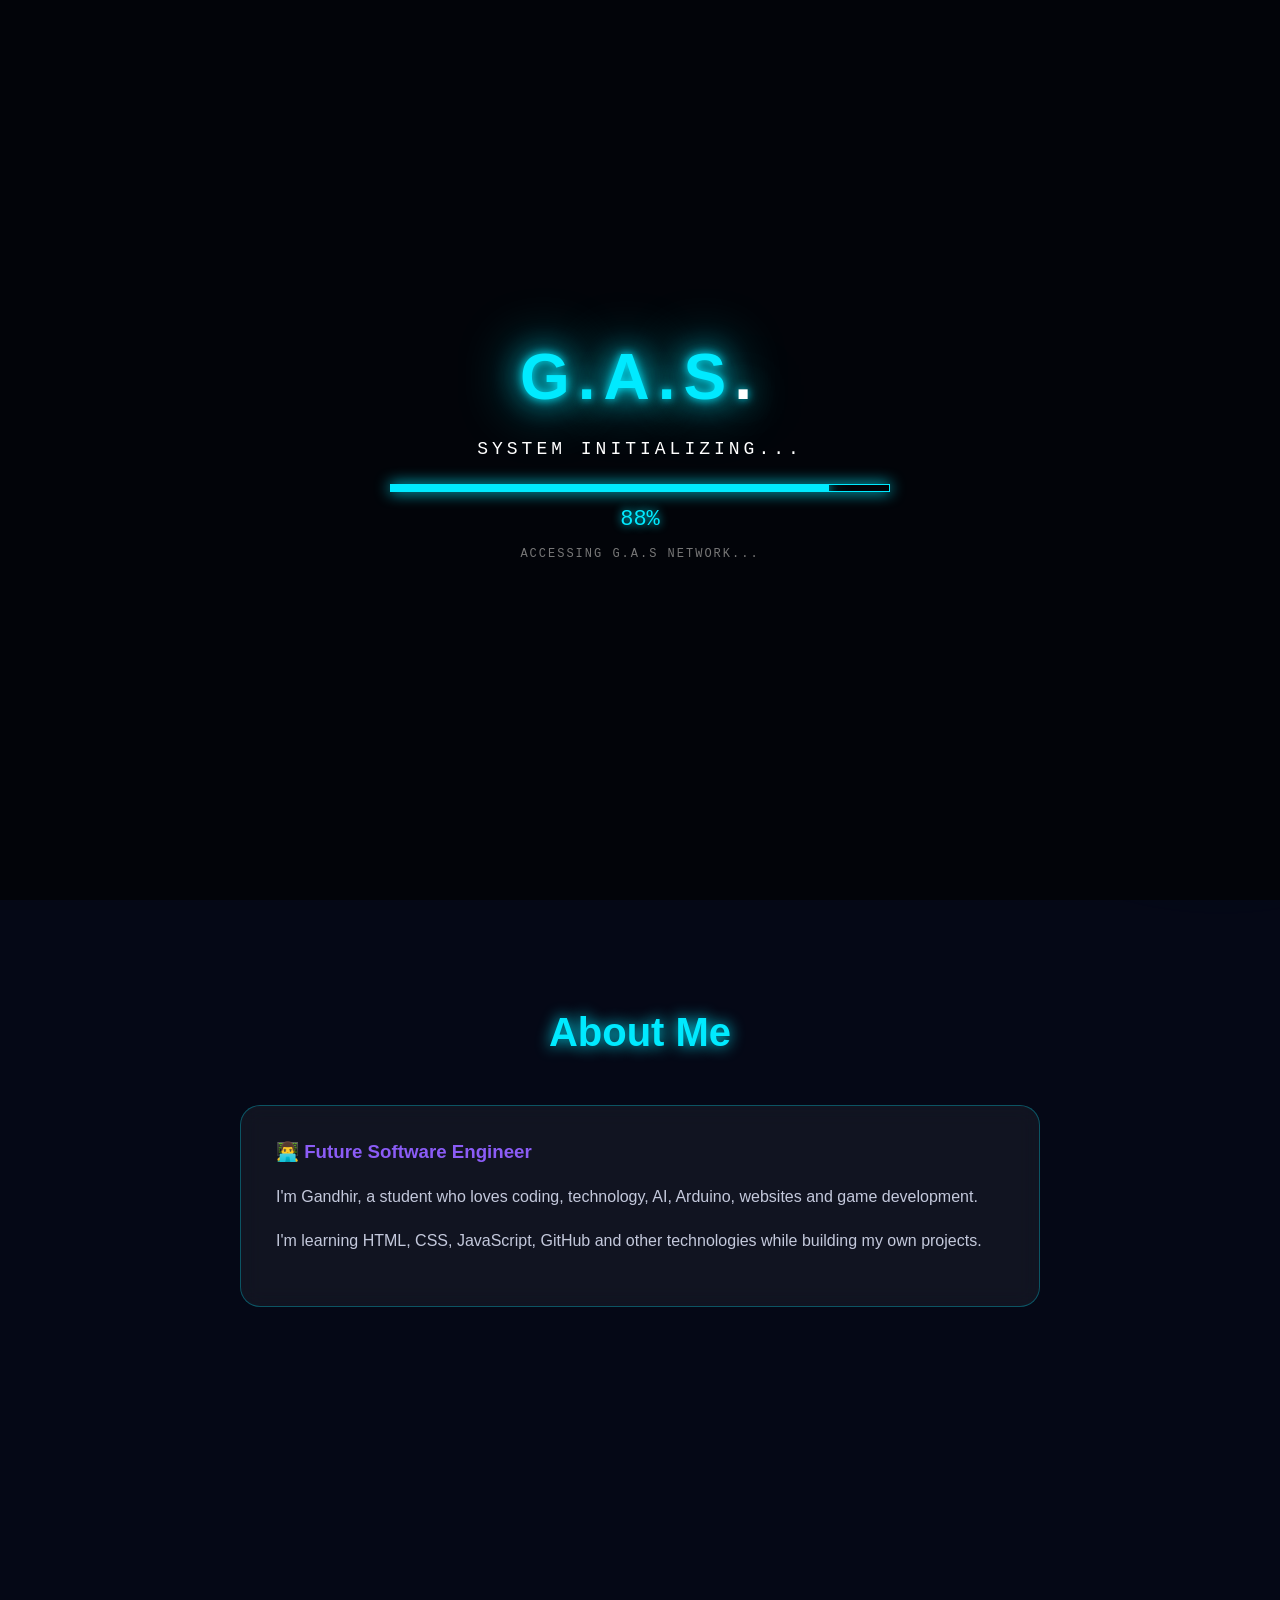
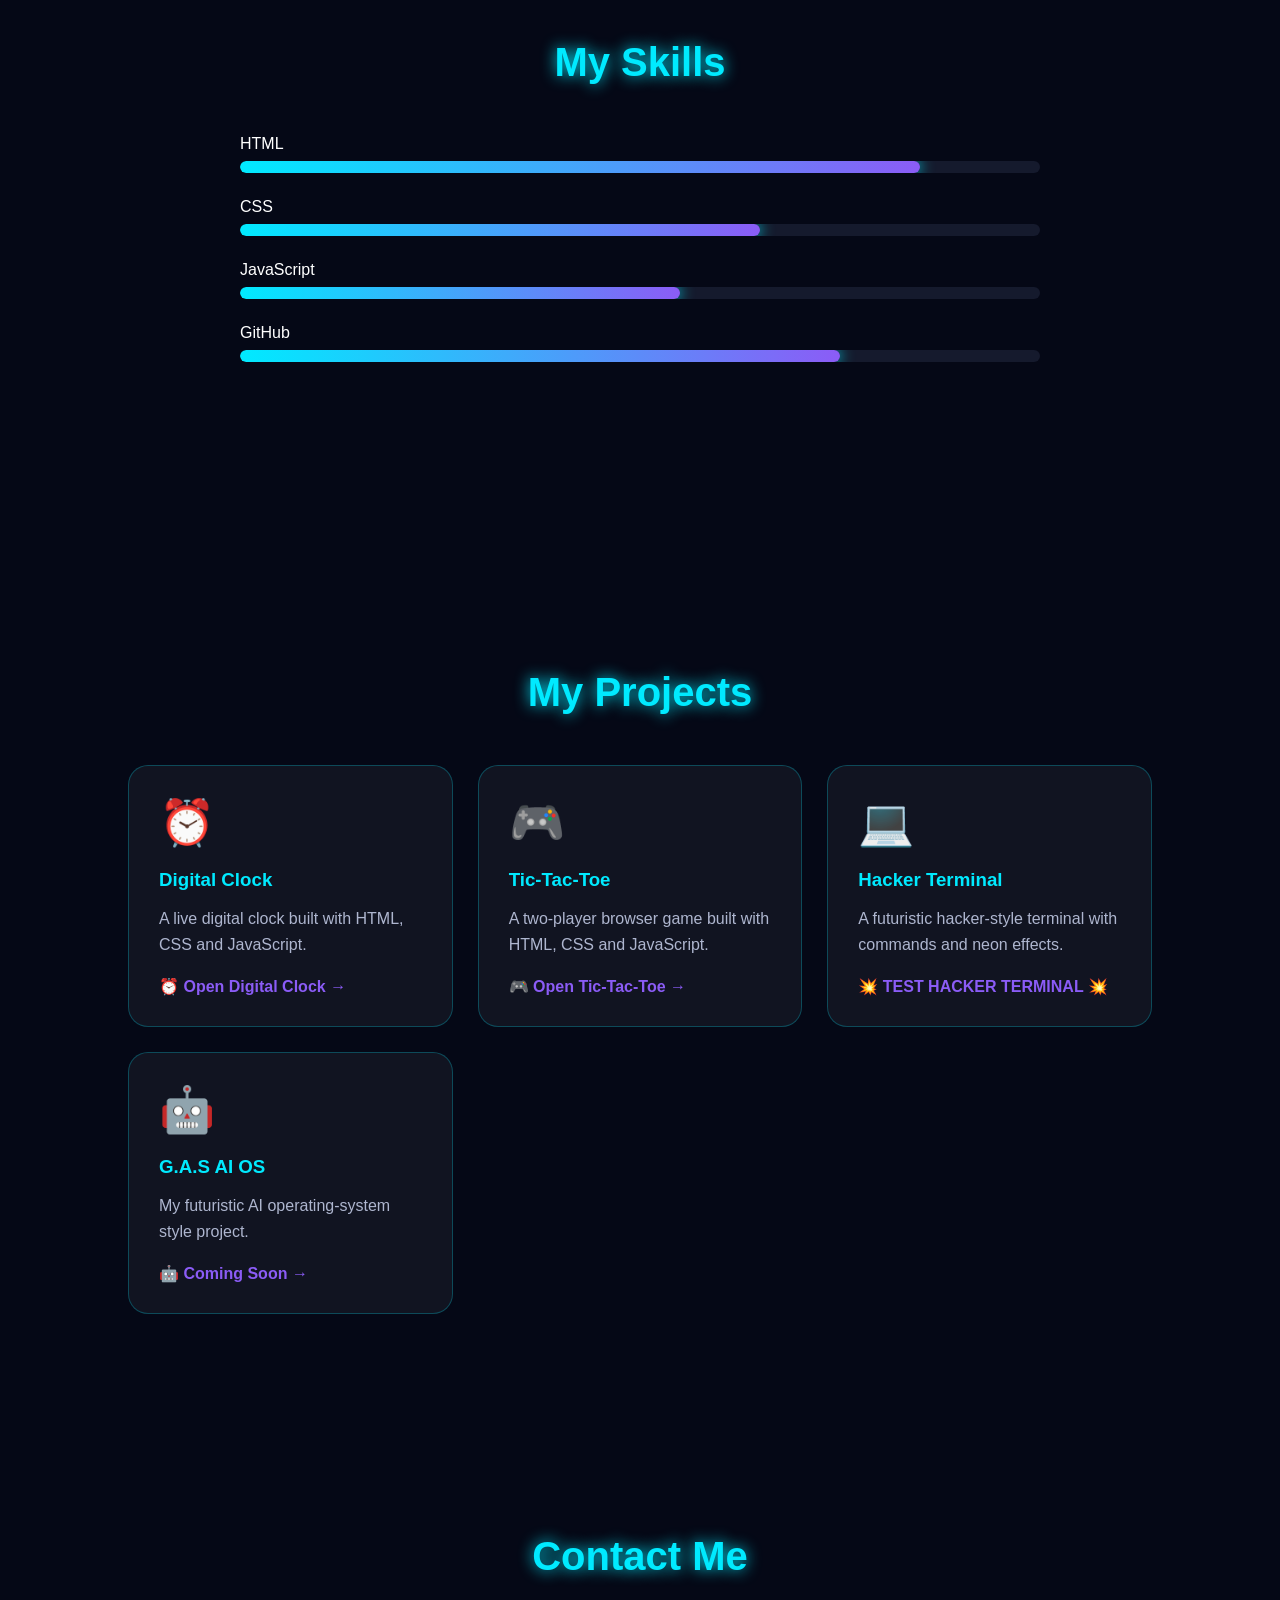
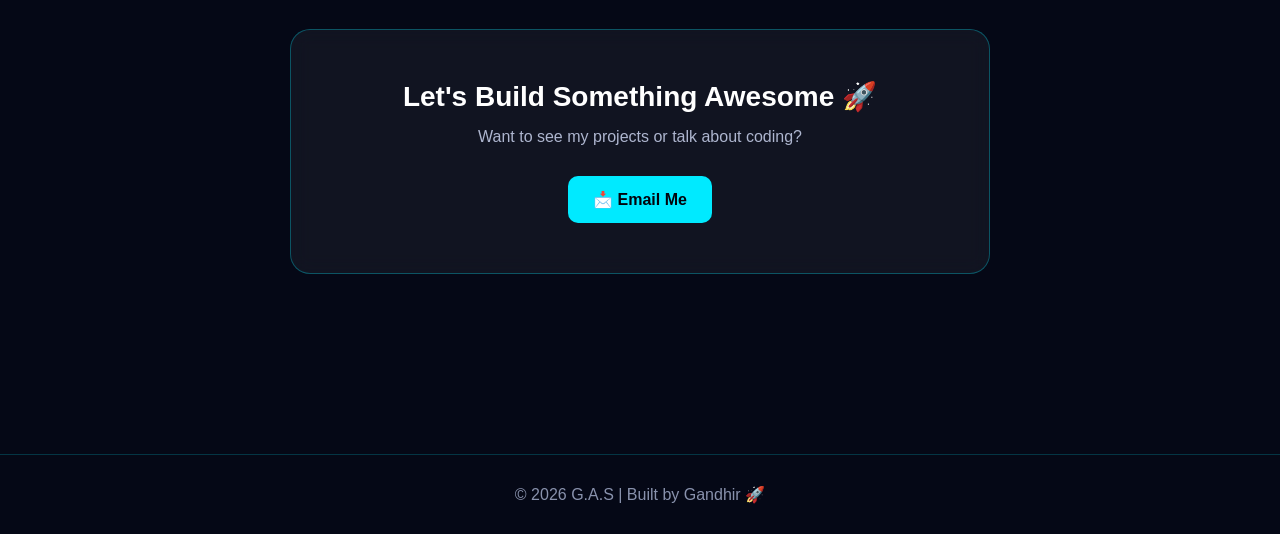
==== index.html @ de986f2d "Add files via upload" ====
<!DOCTYPE html>
<html lang="en">

<head>
    <meta charset="UTF-8">
    <meta name="viewport" content="width=device-width, initial-scale=1.0">

    <title>G.A.S | Gandhir's Portfolio</title>

    <link rel="stylesheet" href="style.css">
</head>

<body>


    <!-- G.A.S LOADING SCREEN -->
    <div id="loading-screen">

        <div class="loader-content">

            <div class="loader-logo">
                G.A.S<span>.</span>
            </div>

            <div class="loader-text">
                SYSTEM INITIALIZING...
            </div>

            <div class="loader-bar">
                <div id="loader-progress"></div>
            </div>

            <div id="loader-percent">
                0%
            </div>

            <div class="loader-status">
                ACCESSING G.A.S NETWORK...
            </div>

        </div>

    </div>


    <!-- YOUR EXISTING PORTFOLIO CONTINUES HERE -->

    <canvas id="particles"></canvas>
    <!-- =========================
         BACKGROUND
    ========================== -->

    <canvas id="particles"></canvas>

    <div id="cursorGlow"></div>


    <!-- =========================
         NAVBAR
    ========================== -->

    <nav>

        <div class="logo">
            G.A.S<span>.</span>
        </div>

        <div class="nav-links">

            <a href="#home">Home</a>

            <a href="#about">About</a>

            <a href="#skills">Skills</a>

            <a href="#projects">Projects</a>

            <a href="#contact">Contact</a>

        </div>

    </nav>


    <!-- =========================
         HOME
    ========================== -->

    <section id="home" class="hero reveal">

        <div class="hero-text">

            <p class="small-text">
                WELCOME TO MY PORTFOLIO
            </p>

            <h1>
                Hi, I'm <span>Gandhir</span> 👋
            </h1>

            <h2 id="typing">
                Future Software Engineer
            </h2>

            <p>
                I love building websites, games,
                AI projects, Arduino projects and
                cool technology.
            </p>

            <div class="buttons">

                <a href="#projects" class="btn">
                    🚀 View Projects
                </a>

                <a href="#contact" class="btn secondary">
                    📩 Contact Me
                </a>

            </div>

        </div>


        <div class="profile-container">

            <div class="glow"></div>

            <img
                src="profile.png"
                alt="Gandhir"
                class="profile"
            >

        </div>

    </section>


    <!-- =========================
         ABOUT
    ========================== -->

    <section id="about" class="reveal">

        <h2 class="section-title">
            About Me
        </h2>

        <div class="about-card">

            <h3>
                👨‍💻 Future Software Engineer
            </h3>

            <p>
                I'm Gandhir, a student who loves
                coding, technology, AI, Arduino,
                websites and game development.
            </p>

            <p>
                I'm learning HTML, CSS, JavaScript,
                GitHub and other technologies while
                building my own projects.
            </p>

        </div>

    </section>


    <!-- =========================
         SKILLS
    ========================== -->

    <section id="skills" class="reveal">

        <h2 class="section-title">
            My Skills
        </h2>

        <div class="skills-container">

            <div class="skill">

                <span>HTML</span>

                <div class="bar">
                    <div class="progress html"></div>
                </div>

            </div>


            <div class="skill">

                <span>CSS</span>

                <div class="bar">
                    <div class="progress css"></div>
                </div>

            </div>


            <div class="skill">

                <span>JavaScript</span>

                <div class="bar">
                    <div class="progress js"></div>
                </div>

            </div>


            <div class="skill">

                <span>GitHub</span>

                <div class="bar">
                    <div class="progress github"></div>
                </div>

            </div>

        </div>

    </section>


    <!-- =========================
         PROJECTS
    ========================== -->

    <section id="projects" class="reveal">

        <h2 class="section-title">
            My Projects
        </h2>


        <div class="projects-container">


            <!-- =====================
                 DIGITAL CLOCK
            ====================== -->

            <div class="project-card">

                <div class="project-icon">
                    ⏰
                </div>

                <h3>
                    Digital Clock
                </h3>

                <p>
                    A live digital clock built with
                    HTML, CSS and JavaScript.
                </p>

                <a
                    href="http://127.0.0.1:5500/Digital-Clock/index.html"
                    target="_blank"
                    rel="noopener noreferrer"
                    class="project-btn"
                >
                    ⏰ Open Digital Clock →
                </a>

            </div>


            <!-- =====================
                 TIC TAC TOE
            ====================== -->

            <div class="project-card">

                <div class="project-icon">
                    🎮
                </div>

                <h3>
                    Tic-Tac-Toe
                </h3>

                <p>
                    A two-player browser game built
                    with HTML, CSS and JavaScript.
                </p>

                <a
                    href="http://127.0.0.1:5500/Tic-Tac-Toe/index.html"
                    target="_blank"
                    rel="noopener noreferrer"
                    class="project-btn"
                >
                    🎮 Open Tic-Tac-Toe →
                </a>

            </div>


            <!-- =====================
                 HACKER TERMINAL
            ====================== -->

            <div class="project-card">

                <div class="project-icon">
                    💻
                </div>

                <h3>
                    Hacker Terminal
                </h3>

                <p>
                    A futuristic hacker-style terminal
                    with commands and neon effects.
                </p>

                <a
                 
    href="http://127.0.0.1:5500/Hacker-Terminal/index.html"
    target="_blank"
    rel="noopener noreferrer"
    class="project-btn"
    onclick="event.stopPropagation(); window.open('http://127.0.0.1:5500/Hacker-Terminal/index.html', '_blank'); return false;"
>
    💥 TEST HACKER TERMINAL 💥
 
                </a>

            </div>


            <!-- =====================
                 G.A.S AI
            ====================== -->

            <div class="project-card">

                <div class="project-icon">
                    🤖
                </div>

                <h3>
                    G.A.S AI OS
                </h3>

                <p>
                    My futuristic AI operating-system
                    style project.
                </p>

                <a
                    href="#"
                    class="project-btn"
                >
                    🤖 Coming Soon →
                </a>

            </div>

        </div>

    </section>


    <!-- =========================
         CONTACT
    ========================== -->

    <section id="contact" class="reveal">

        <h2 class="section-title">
            Contact Me
        </h2>

        <div class="contact-card">

            <h3>
                Let's Build Something Awesome 🚀
            </h3>

            <p>
                Want to see my projects or talk
                about coding?
            </p>

            <a
                href="mailto:your-email@example.com"
                class="btn"
            >
                📩 Email Me
            </a>

        </div>

    </section>


    <!-- =========================
         FOOTER
    ========================== -->

    <footer>

        <p>
            © 2026 G.A.S | Built by Gandhir 🚀
        </p>

    </footer>


    <!-- =========================
         JAVASCRIPT
    ========================== -->

    <script src="script.js"></script>

</body>

</html>
---- style.css ----
/* =========================
   RESET
========================= */

* {

    margin: 0;
    padding: 0;

    box-sizing: border-box;

    scroll-behavior: smooth;

}


body {

    background: #050816;

    color: white;

    font-family: Arial, sans-serif;

    overflow-x: hidden;

}


/* =========================
   PARTICLE CANVAS
========================= */

#particles {

    position: fixed;

    top: 0;
    left: 0;

    width: 100%;
    height: 100%;

    pointer-events: none;

    z-index: -2;

}


/* =========================
   CURSOR GLOW
========================= */

#cursorGlow {

    position: fixed;

    width: 25px;
    height: 25px;

    border-radius: 50%;

    background: #00eaff;

    box-shadow:
        0 0 20px #00eaff,
        0 0 50px #00eaff;

    pointer-events: none;

    transform: translate(-50%, -50%);

    opacity: 0;

    z-index: 9999;

    transition:
        width 0.15s,
        height 0.15s,
        opacity 0.3s;

}


/* =========================
   BACKGROUND GLOW
========================= */

body::before {

    content: "";

    position: fixed;

    inset: 0;

    background:

        radial-gradient(
            circle at 20% 20%,
            rgba(0, 234, 255, 0.12),
            transparent 30%
        ),

        radial-gradient(
            circle at 80% 70%,
            rgba(139, 92, 246, 0.15),
            transparent 30%
        );

    pointer-events: none;

    z-index: -3;

}


/* =========================
   NAVBAR
========================= */

nav {

    position: fixed;

    top: 0;
    left: 0;

    width: 100%;

    height: 70px;

    display: flex;

    justify-content: space-between;

    align-items: center;

    padding: 0 8%;

    background:
        rgba(5, 8, 22, 0.75);

    backdrop-filter: blur(15px);

    border-bottom:
        1px solid rgba(0, 234, 255, 0.25);

    z-index: 1000;

}


.logo {

    font-size: 28px;

    font-weight: bold;

    color: #00eaff;

    text-shadow:
        0 0 10px #00eaff,
        0 0 25px #00eaff;

}


.logo span {

    color: #8b5cf6;

}


.nav-links {

    display: flex;

    gap: 25px;

}


.nav-links a {

    color: white;

    text-decoration: none;

    transition: 0.3s;

    position: relative;

}


.nav-links a:hover {

    color: #00eaff;

}


.nav-links a.active {

    color: #00eaff;

    text-shadow:
        0 0 12px #00eaff;

}


.nav-links a.active::after {

    content: "";

    position: absolute;

    left: 0;

    bottom: -8px;

    width: 100%;

    height: 2px;

    background: #00eaff;

    box-shadow:
        0 0 10px #00eaff;

}


/* =========================
   HERO
========================= */

.hero {

    min-height: 100vh;

    display: flex;

    justify-content: space-between;

    align-items: center;

    padding:
        120px 10% 60px;

    gap: 50px;

}


.hero-text {

    max-width: 650px;

}


.small-text {

    color: #00eaff;

    letter-spacing: 3px;

    margin-bottom: 15px;

}


.hero h1 {

    font-size: 65px;

    margin-bottom: 10px;

}


.hero h1 span {

    color: #00eaff;

    text-shadow:
        0 0 15px #00eaff,
        0 0 35px #00eaff;

}


.hero h2 {

    color: #8b5cf6;

    min-height: 40px;

    margin-bottom: 20px;

}


.hero p {

    color: #b8c0d9;

    line-height: 1.7;

    font-size: 18px;

}


/* =========================
   BUTTONS
========================= */

.buttons {

    margin-top: 30px;

    display: flex;

    gap: 15px;

}


.btn {

    display: inline-block;

    padding:
        14px 25px;

    background: #00eaff;

    color: #02040c;

    text-decoration: none;

    border-radius: 10px;

    font-weight: bold;

    transition: 0.3s;

}


.btn:hover {

    transform: translateY(-5px);

    box-shadow:
        0 0 15px #00eaff,
        0 0 35px
        rgba(0, 234, 255, 0.5);

}


.secondary {

    background: transparent;

    color: white;

    border:
        1px solid #00eaff;

}


/* =========================
   PROFILE
========================= */

.profile-container {

    position: relative;

}


.profile {

    width: 280px;

    height: 280px;

    object-fit: cover;

    border-radius: 50%;

    border:
        4px solid #00eaff;

    position: relative;

    z-index: 2;

    box-shadow:
        0 0 20px #00eaff,
        0 0 60px #243cff;

    animation:
        float 4s ease-in-out infinite;

}


.glow {

    position: absolute;

    width: 300px;
    height: 300px;

    border-radius: 50%;

    background: #00eaff;

    filter: blur(80px);

    opacity: 0.25;

}


@keyframes float {

    0%, 100% {

        transform:
            translateY(0);

    }

    50% {

        transform:
            translateY(-15px);

    }

}


/* =========================
   SECTIONS
========================= */

section {

    padding:
        110px 10%;

    min-height: 70vh;

}


.section-title {

    text-align: center;

    font-size: 40px;

    margin-bottom: 50px;

    color: #00eaff;

    text-shadow:
        0 0 15px #00eaff;

}


/* =========================
   SCROLL REVEAL
========================= */

.reveal {

    opacity: 0;

    transform:
        translateY(70px);

    transition:
        opacity 0.9s ease,
        transform 0.9s ease;

}


.reveal.show {

    opacity: 1;

    transform:
        translateY(0);

}


/* =========================
   ABOUT
========================= */

.about-card {

    max-width: 800px;

    margin: auto;

    padding: 35px;

    background:
        rgba(255, 255, 255, 0.05);

    border:
        1px solid
        rgba(0, 234, 255, 0.3);

    border-radius: 20px;

    backdrop-filter: blur(10px);

    transition: 0.4s;

}


.about-card:hover {

    transform:
        translateY(-8px);

    box-shadow:
        0 0 30px
        rgba(0, 234, 255, 0.2);

}


.about-card h3 {

    color: #8b5cf6;

    margin-bottom: 20px;

}


.about-card p {

    color: #c4c9dc;

    line-height: 1.8;

    margin-bottom: 15px;

}


/* =========================
   SKILLS
========================= */

.skills-container {

    max-width: 800px;

    margin: auto;

}


.skill {

    margin-bottom: 25px;

}


.skill span {

    display: block;

    margin-bottom: 8px;

}


.bar {

    width: 100%;

    height: 12px;

    background: #151a2d;

    border-radius: 20px;

    overflow: hidden;

}


.progress {

    height: 100%;

    width: 0 !important;

    border-radius: 20px;

    background:
        linear-gradient(
            90deg,
            #00eaff,
            #8b5cf6
        );

    box-shadow:
        0 0 15px #00eaff;

    transition:
        width 1.5s ease;

}


.progress.animate.html {

    width: 85% !important;

}


.progress.animate.css {

    width: 65% !important;

}


.progress.animate.js {

    width: 55% !important;

}


.progress.animate.github {

    width: 75% !important;

}


/* =========================
   PROJECTS
========================= */

.projects-container {

    display: grid;

    grid-template-columns:
        repeat(
            auto-fit,
            minmax(240px, 1fr)
        );

    gap: 25px;

}


.project-card {

    padding: 30px;

    background:
        rgba(255, 255, 255, 0.05);

    border:
        1px solid
        rgba(0, 234, 255, 0.25);

    border-radius: 20px;

    opacity: 0;

    transform:
        translateY(60px);

    transition:
        opacity 0.7s ease,
        transform 0.7s ease,
        box-shadow 0.3s ease,
        border-color 0.3s ease;

}


.project-card.show {

    opacity: 1;

    transform:
        translateY(0);

}


.project-card:nth-child(1) {

    transition-delay: 0.1s;

}


.project-card:nth-child(2) {

    transition-delay: 0.2s;

}


.project-card:nth-child(3) {

    transition-delay: 0.3s;

}


.project-card:nth-child(4) {

    transition-delay: 0.4s;

}


.project-card:hover {

    transform:
        translateY(-12px);

    border-color:
        #00eaff;

    box-shadow:
        0 0 30px
        rgba(0, 234, 255, 0.25);

}


.project-icon {

    font-size: 45px;

    margin-bottom: 20px;

}


.project-card h3 {

    margin-bottom: 15px;

    color: #00eaff;

}


.project-card p {

    color: #aeb6cf;

    line-height: 1.6;

    margin-bottom: 20px;

}


.project-btn {

    color: #8b5cf6;

    text-decoration: none;

    font-weight: bold;

}


/* =========================
   CONTACT
========================= */

.contact-card {

    text-align: center;

    max-width: 700px;

    margin: auto;

    padding: 50px;

    background:
        rgba(255, 255, 255, 0.05);

    border:
        1px solid
        rgba(0, 234, 255, 0.3);

    border-radius: 20px;

    backdrop-filter: blur(10px);

}


.contact-card h3 {

    font-size: 28px;

    margin-bottom: 15px;

}


.contact-card p {

    color: #aeb6cf;

    margin-bottom: 30px;

}


/* =========================
   FOOTER
========================= */

footer {

    text-align: center;

    padding: 30px;

    border-top:
        1px solid
        rgba(0, 234, 255, 0.2);

    color: #8992ad;

}


/* =========================
   BACK TO TOP
========================= */

#backToTop {

    position: fixed;

    right: 25px;

    bottom: 25px;

    width: 50px;

    height: 50px;

    border:
        1px solid #00eaff;

    border-radius: 50%;

    background:
        rgba(5, 8, 22, 0.9);

    color: #00eaff;

    font-size: 22px;

    cursor: pointer;

    opacity: 0;

    visibility: hidden;

    transition: 0.3s;

    z-index: 999;

}


#backToTop.show {

    opacity: 1;

    visibility: visible;

}


#backToTop:hover {

    background: #00eaff;

    color: #050816;

    box-shadow:
        0 0 25px #00eaff;

    transform:
        translateY(-5px);

}


/* =========================
   MOBILE
========================= */

@media (max-width: 800px) {

    nav {

        padding:
            0 5%;

    }


    .nav-links {

        display: none;

    }


    .hero {

        flex-direction: column;

        text-align: center;

        justify-content: center;

    }


    .hero h1 {

        font-size: 45px;

    }


    .buttons {

        justify-content: center;

        flex-wrap: wrap;

    }


    .profile {

        width: 220px;

        height: 220px;

    }


    section {

        padding:
            90px 7%;

    }


    #cursorGlow {

        display: none;

    }

}
/* =========================
   G.A.S LOADING SCREEN
========================= */

#loading-screen {
    position: fixed;
    inset: 0;
    z-index: 99999;

    display: flex;
    justify-content: center;
    align-items: center;

    background: #020409;

    transition:
        opacity 0.8s ease,
        visibility 0.8s ease;
}

#loading-screen.hide {
    opacity: 0;
    visibility: hidden;
}

.loader-content {
    width: min(500px, 80%);
    text-align: center;
}

.loader-logo {
    font-size: 64px;
    font-weight: 900;
    letter-spacing: 8px;
    color: #00eaff;

    text-shadow:
        0 0 10px #00eaff,
        0 0 30px #00eaff,
        0 0 60px #00eaff;

    margin-bottom: 25px;

    animation: loaderGlow 1.5s infinite alternate;
}

.loader-logo span {
    color: #ffffff;
}

.loader-text {
    font-family: monospace;
    font-size: 18px;
    letter-spacing: 4px;
    color: #ffffff;
    margin-bottom: 25px;
}

.loader-bar {
    width: 100%;
    height: 8px;

    border: 1px solid #00eaff;
    box-shadow: 0 0 15px #00eaff;

    overflow: hidden;
}

#loader-progress {
    width: 0%;
    height: 100%;

    background: #00eaff;

    box-shadow:
        0 0 10px #00eaff,
        0 0 25px #00eaff;

    transition: width 0.1s linear;
}

#loader-percent {
    margin-top: 15px;

    font-family: monospace;
    font-size: 22px;

    color: #00eaff;

    text-shadow: 0 0 10px #00eaff;
}

.loader-status {
    margin-top: 15px;

    font-family: monospace;
    font-size: 12px;

    color: #777;

    letter-spacing: 2px;
}

@keyframes loaderGlow {

    from {
        transform: scale(1);
    }

    to {
        transform: scale(1.05);
    }

}
/* =====================================================
   📱 G.A.S MOBILE UPGRADE
===================================================== */

/* Tablets */
@media (max-width: 900px) {

    nav {
        padding: 18px 30px;
    }

    .nav-links {
        gap: 18px;
    }

    .hero {
        padding: 100px 40px 60px;
        gap: 40px;
    }

    .hero-text h1 {
        font-size: 48px;
    }

    .profile {
        width: 260px;
        height: 260px;
    }

    .projects-container {
        grid-template-columns: repeat(2, 1fr);
        padding: 0 30px;
    }

}


/* =====================================================
   📱 PHONES
===================================================== */

@media (max-width: 600px) {

    /* ---------- GENERAL ---------- */

    html {
        scroll-behavior: smooth;
    }

    body {
        overflow-x: hidden;
    }


    /* ---------- NAVBAR ---------- */

    nav {
        position: relative;

        width: 100%;
        padding: 18px 20px;

        display: flex;
        flex-direction: column;

        gap: 15px;

        text-align: center;
    }

    .logo {
        font-size: 28px;
    }

    .nav-links {
        width: 100%;

        display: flex;
        justify-content: center;

        gap: 14px;

        flex-wrap: wrap;
    }

    .nav-links a {
        font-size: 13px;
    }


    /* ---------- HOME ---------- */

    .hero {
        min-height: auto;

        padding: 70px 20px 50px;

        display: flex;
        flex-direction: column;

        text-align: center;

        gap: 50px;
    }

    .hero-text {
        width: 100%;
    }

    .small-text {
        font-size: 11px;
        letter-spacing: 2px;
    }

    .hero-text h1 {
        font-size: 38px;
        line-height: 1.15;
    }

    .hero-text h2 {
        font-size: 22px;
        margin-top: 15px;
    }

    .hero-text p {
        font-size: 15px;
        line-height: 1.7;
    }


    /* ---------- BUTTONS ---------- */

    .buttons {
        display: flex;

        flex-direction: column;

        align-items: center;

        gap: 14px;

        margin-top: 25px;
    }

    .btn {
        width: 90%;
        max-width: 300px;

        text-align: center;
    }


    /* ---------- PROFILE ---------- */

    .profile-container {
        display: flex;
        justify-content: center;

        width: 100%;
    }

    .profile {
        width: 210px;
        height: 210px;
    }


    /* ---------- SECTIONS ---------- */

    section {
        padding: 70px 20px;
    }

    .section-title {
        font-size: 32px;

        margin-bottom: 35px;

        text-align: center;
    }


    /* ---------- ABOUT ---------- */

    .about-card {
        width: 100%;

        padding: 25px;

        text-align: center;
    }

    .about-card h3 {
        font-size: 21px;
    }

    .about-card p {
        font-size: 14px;

        line-height: 1.7;
    }


    /* ---------- SKILLS ---------- */

    .skills-container {
        width: 100%;

        padding: 0;
    }

    .skill {
        margin-bottom: 22px;
    }


    /* ---------- PROJECTS ---------- */

    .projects-container {
        display: grid;

        grid-template-columns: 1fr;

        gap: 25px;

        padding: 0;
    }

    .project-card {
        width: 100%;

        padding: 28px 20px;

        text-align: center;
    }

    .project-card h3 {
        font-size: 22px;
    }

    .project-card p {
        font-size: 14px;

        line-height: 1.6;
    }

    .project-btn {
        display: inline-block;

        width: 100%;

        box-sizing: border-box;

        text-align: center;
    }


    /* ---------- CONTACT ---------- */

    .contact-card {
        width: 100%;

        padding: 30px 20px;

        text-align: center;
    }

    .contact-card h3 {
        font-size: 22px;
    }


    /* ---------- FOOTER ---------- */

    footer {
        padding: 25px 15px;

        text-align: center;

        font-size: 12px;
    }


    /* ---------- CURSOR ---------- */

    /*
       Phones don't have a normal mouse cursor.
       Hide the desktop cursor glow.
    */

    #cursorGlow {
        display: none;
    }


    /* ---------- LOADING SCREEN ---------- */

    .loader-content {
        width: 85%;
    }

    .loader-logo {
        font-size: 45px;

        letter-spacing: 5px;
    }

    .loader-text {
        font-size: 13px;

        letter-spacing: 2px;
    }

    .loader-status {
        font-size: 9px;

        letter-spacing: 1px;
    }

}


/* =====================================================
   📱 VERY SMALL PHONES
===================================================== */

@media (max-width: 380px) {

    .hero-text h1 {
        font-size: 32px;
    }

    .hero-text h2 {
        font-size: 19px;
    }

    .profile {
        width: 180px;
        height: 180px;
    }

    .section-title {
        font-size: 28px;
    }

    .nav-links {
        gap: 10px;
    }

    .nav-links a {
        font-size: 12px;
    }

}
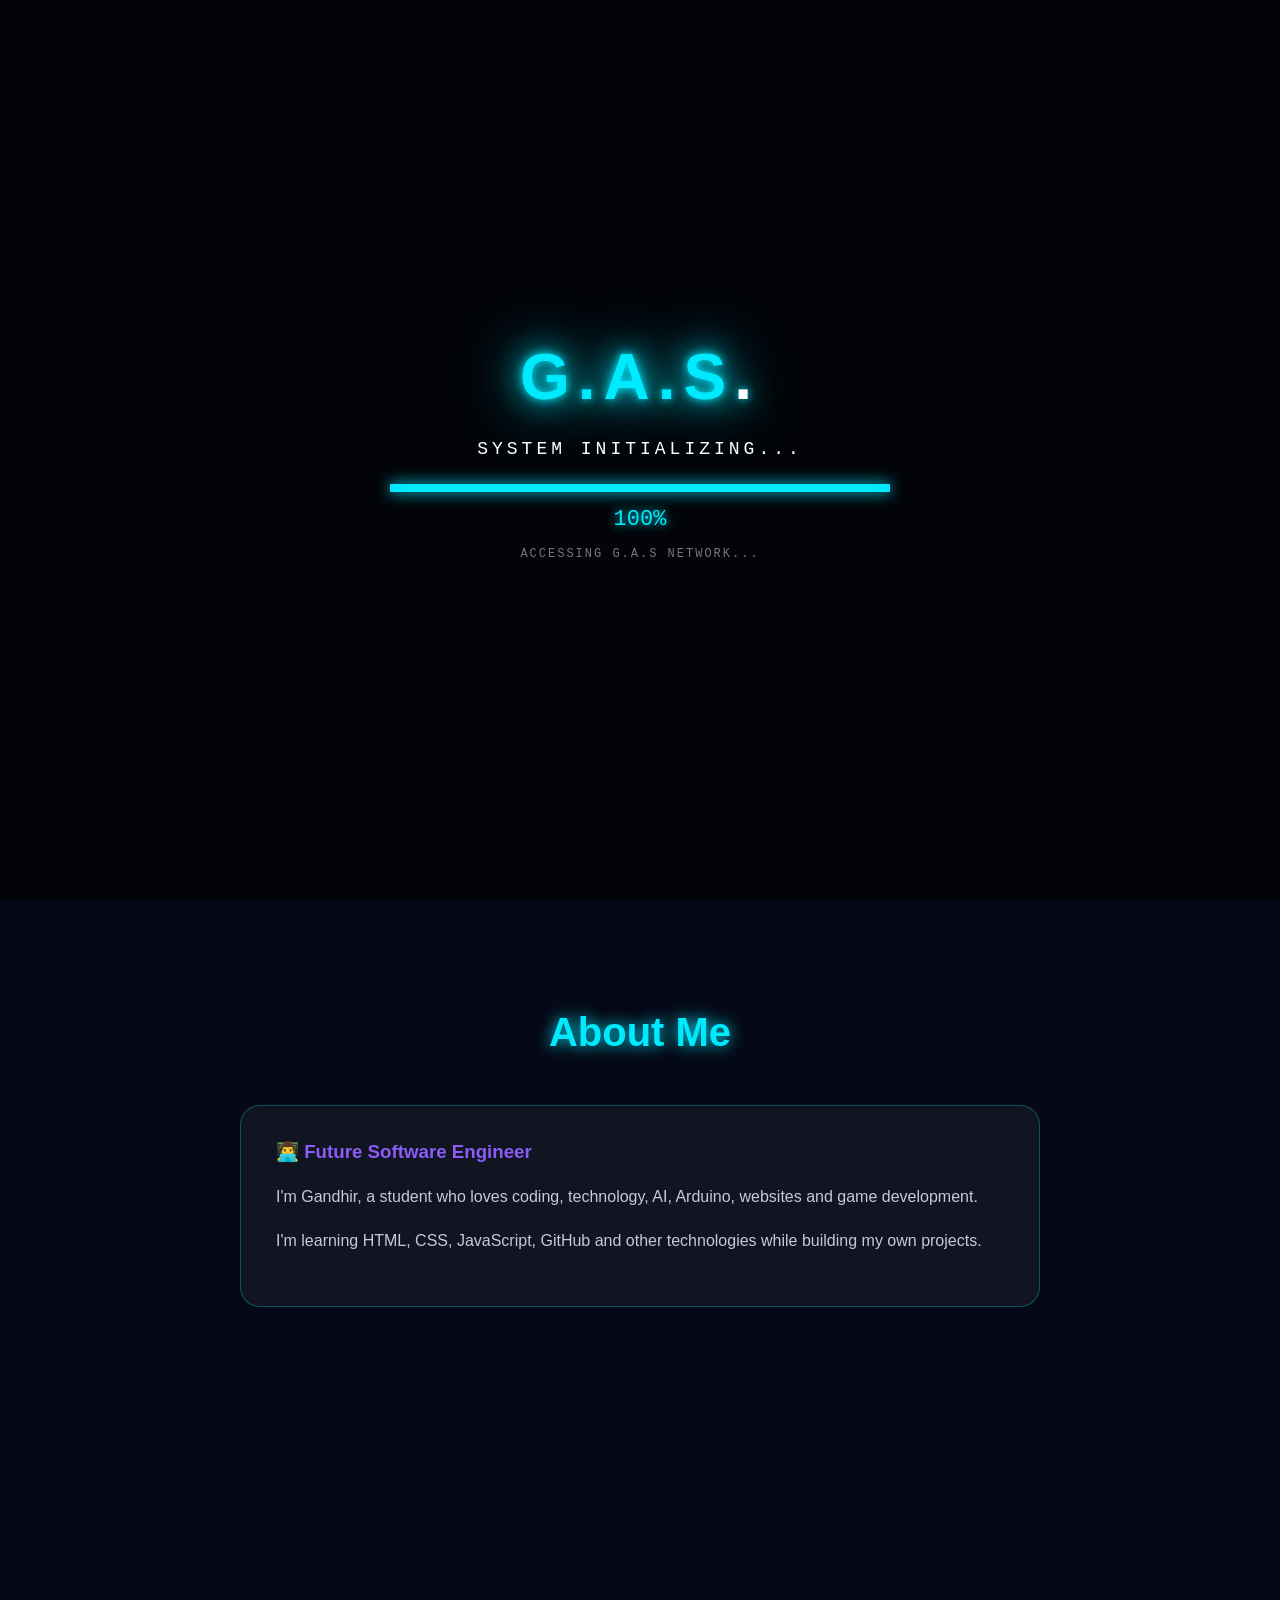
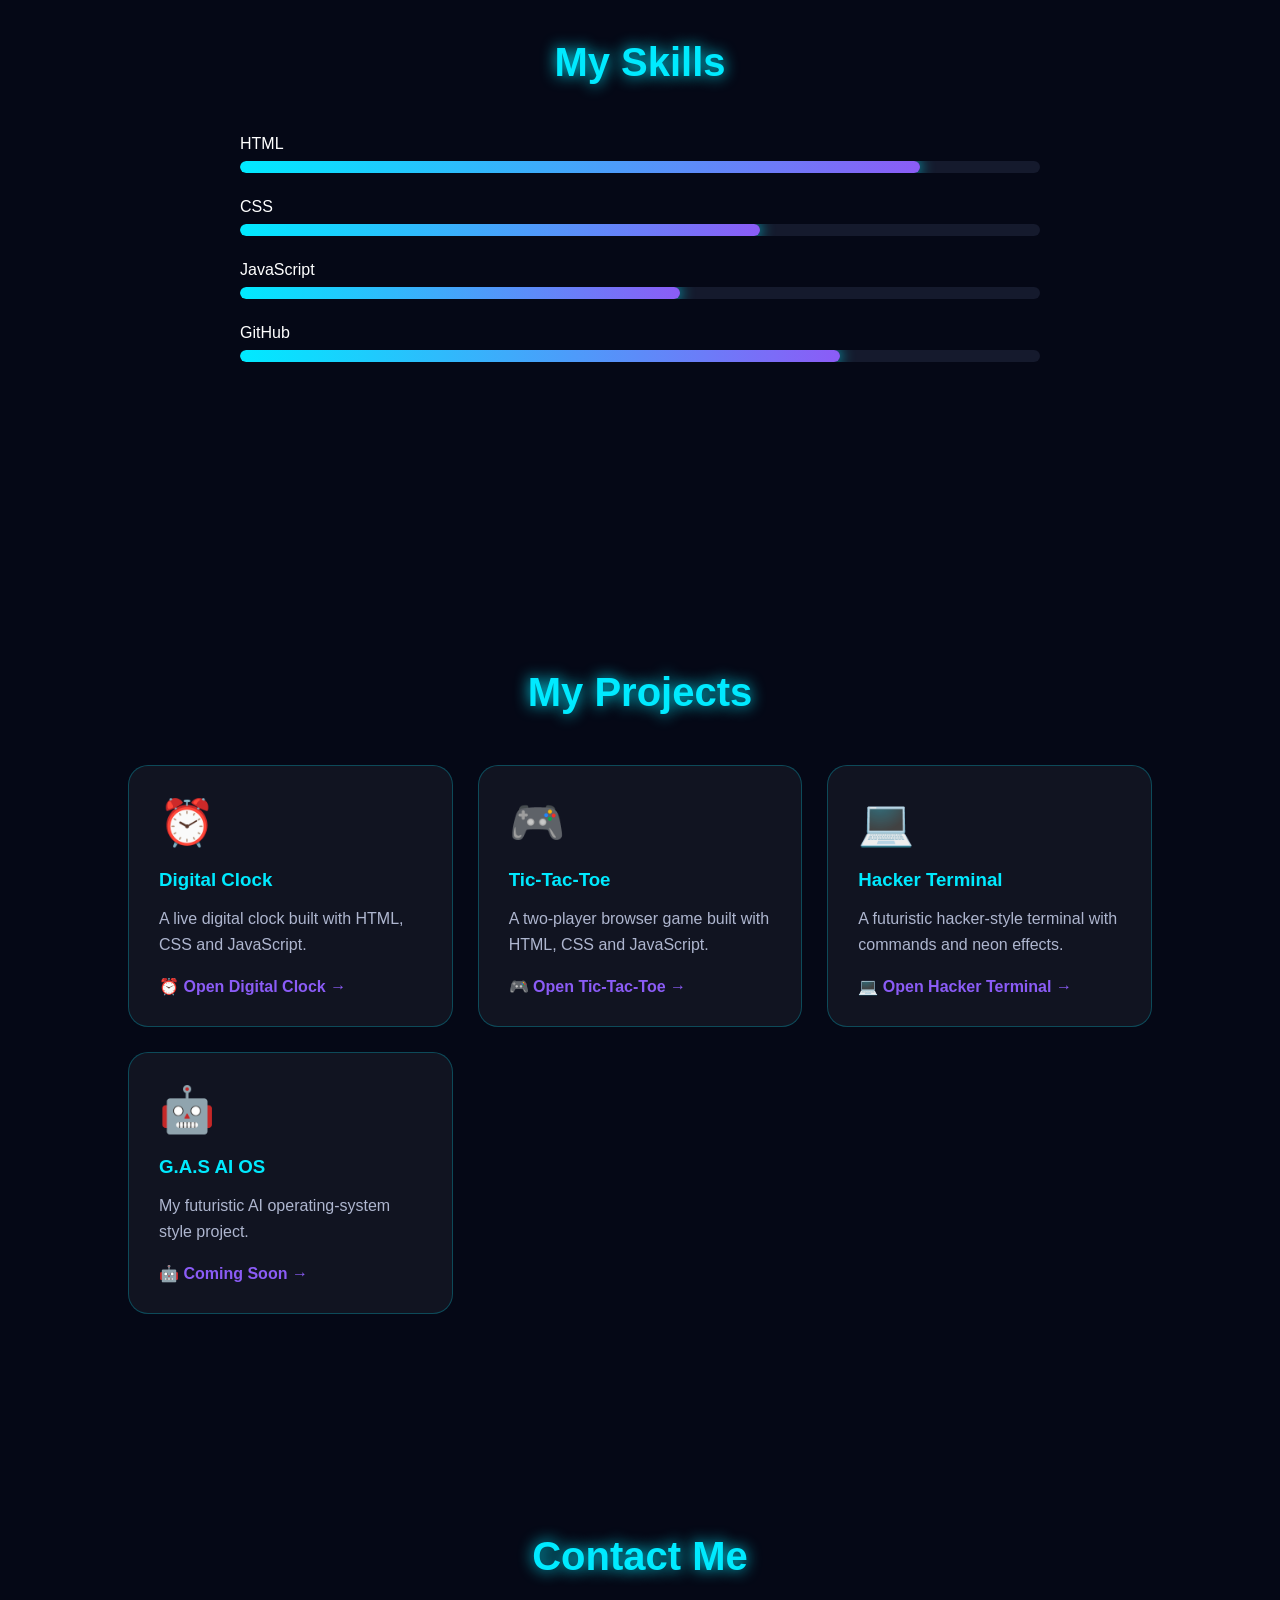
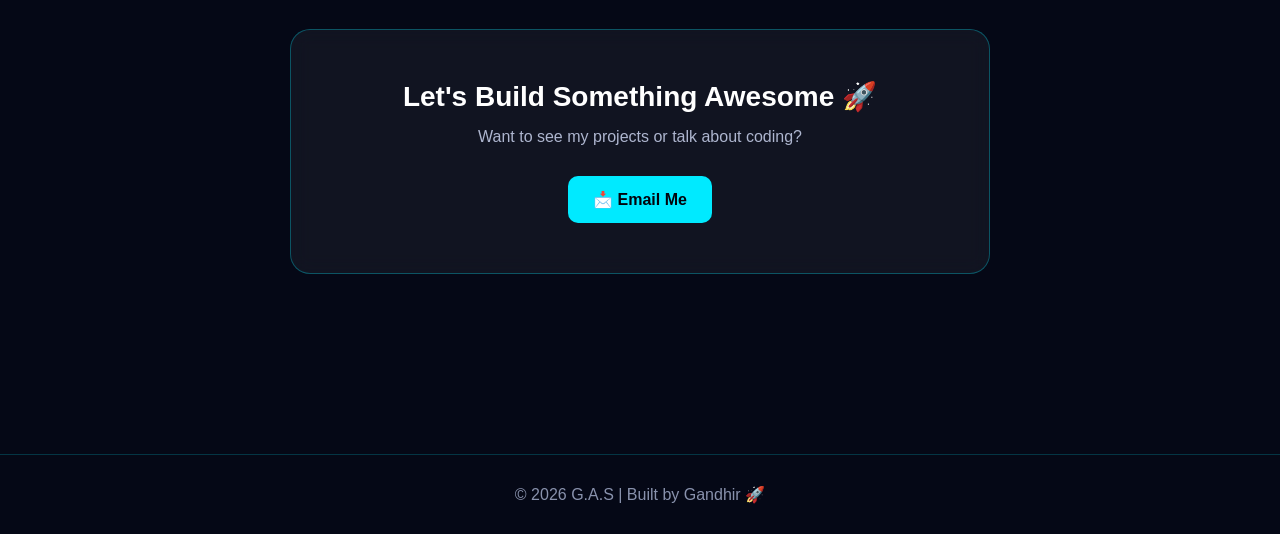
==== commit bcb5df6b: "Add files via upload" ====
--- a/index.html
+++ b/index.html
@@ -12,8 +12,10 @@
 
 <body>
 
-
-    <!-- G.A.S LOADING SCREEN -->
+    <!-- =========================
+         G.A.S LOADING SCREEN
+    ========================== -->
+
     <div id="loading-screen">
 
         <div class="loader-content">
@@ -43,12 +45,11 @@
     </div>
 
 
-    <!-- YOUR EXISTING PORTFOLIO CONTINUES HERE -->
+    <!-- =========================
+         BACKGROUND
+    ========================== -->
 
     <canvas id="particles"></canvas>
-    <!-- =========================
-         BACKGROUND
-    ========================== -->
 
     <canvas id="particles"></canvas>
 
@@ -264,8 +265,9 @@
                     HTML, CSS and JavaScript.
                 </p>
 
+                <!-- GITHUB + LIVE SERVER COMPATIBLE -->
                 <a
-                    href="http://127.0.0.1:5500/Digital-Clock/index.html"
+                    href="./Digital-Clock/index.html"
                     target="_blank"
                     rel="noopener noreferrer"
                     class="project-btn"
@@ -295,8 +297,9 @@
                     with HTML, CSS and JavaScript.
                 </p>
 
+                <!-- GITHUB + LIVE SERVER COMPATIBLE -->
                 <a
-                    href="http://127.0.0.1:5500/Tic-Tac-Toe/index.html"
+                    href="./Tic-Tac-Toe/index.html"
                     target="_blank"
                     rel="noopener noreferrer"
                     class="project-btn"
@@ -326,16 +329,14 @@
                     with commands and neon effects.
                 </p>
 
+                <!-- GITHUB + LIVE SERVER COMPATIBLE -->
                 <a
-                 
-    href="http://127.0.0.1:5500/Hacker-Terminal/index.html"
-    target="_blank"
-    rel="noopener noreferrer"
-    class="project-btn"
-    onclick="event.stopPropagation(); window.open('http://127.0.0.1:5500/Hacker-Terminal/index.html', '_blank'); return false;"
->
-    💥 TEST HACKER TERMINAL 💥
- 
+                    href="./Hacker-Terminal/index.html"
+                    target="_blank"
+                    rel="noopener noreferrer"
+                    class="project-btn"
+                >
+                    💻 Open Hacker Terminal →
                 </a>
 
             </div>
